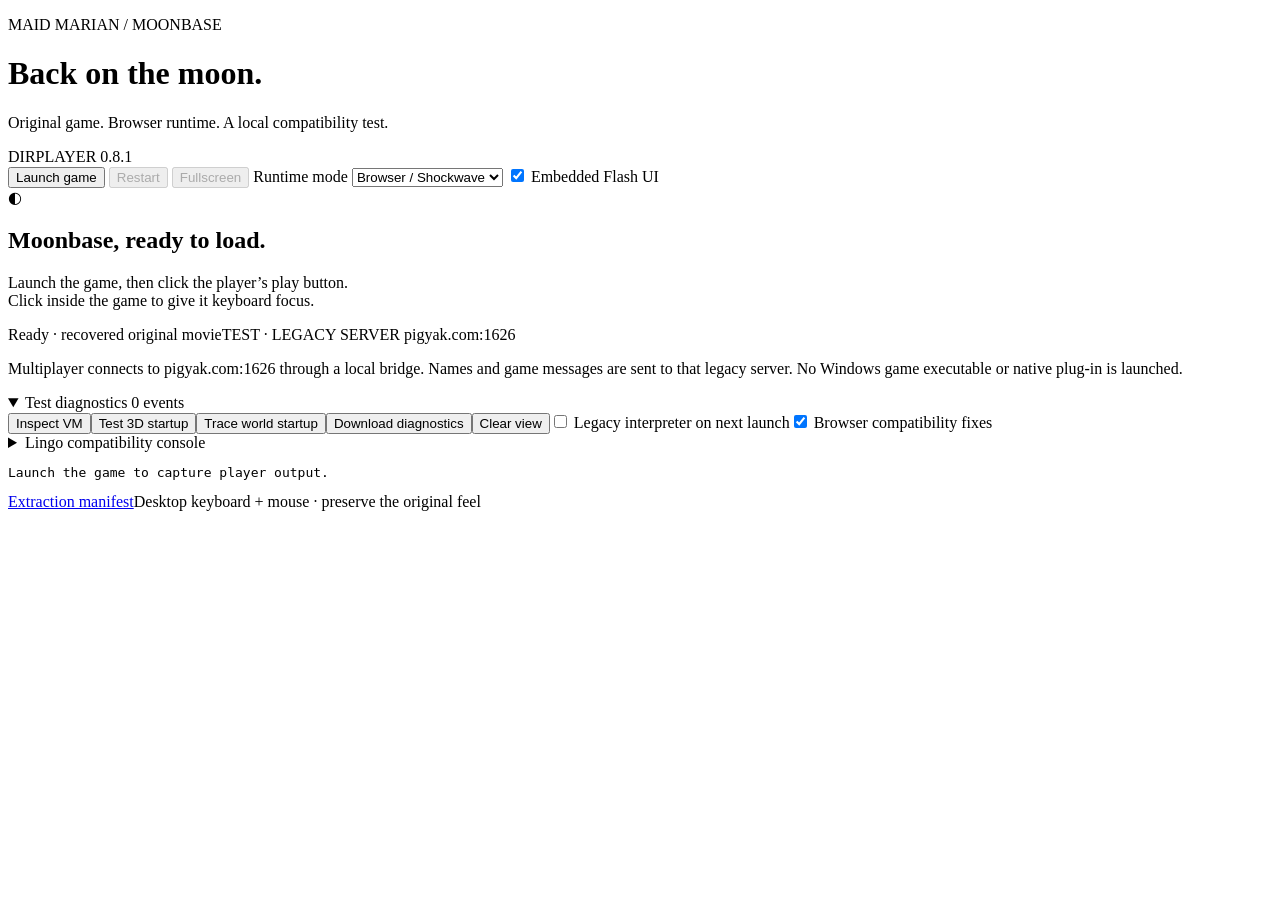
==== browser-test/public/index.html @ b787dd8d "first commit" ====
<!doctype html>
<html lang="en">
<head>
  <meta charset="utf-8"><meta name="viewport" content="width=device-width, initial-scale=1">
  <title>Moonbase · Browser test</title>
  <link rel="stylesheet" href="/styles.css">
  <script src="/app.js" defer></script>
</head>
<body>
  <main>
    <header><div><p class="eyebrow">MAID MARIAN / MOONBASE</p><h1>Back on the moon.</h1>
      <p class="intro">Original game. Browser runtime. A local compatibility test.</p></div>
      <span class="version">DIRPLAYER 0.8.1</span></header>
    <section class="toolbar" aria-label="Player controls">
      <button id="start" class="primary">Launch game</button>
      <button id="reload" disabled>Restart</button>
      <button id="fullscreen" disabled>Fullscreen</button>
      <label>Runtime mode <select id="mode"><option value="Shockwave">Browser / Shockwave</option><option value="Projector">Original projector</option></select></label>
      <label class="check"><input type="checkbox" id="flash" checked> Embedded Flash UI</label>
    </section>
    <section class="stage-shell" aria-label="Moonbase game">
      <div id="placeholder"><div class="moon" aria-hidden="true">◐</div><h2>Moonbase, ready to load.</h2>
        <p>Launch the game, then click the player’s play button.<br>Click inside the game to give it keyboard focus.</p></div>
      <iframe id="game" title="Moonbase game player" hidden allow="autoplay; fullscreen" sandbox="allow-scripts allow-same-origin allow-pointer-lock allow-downloads"></iframe>
    </section>
    <div class="status-line"><span id="status" role="status">Ready · recovered original movie</span><span>TEST · LEGACY SERVER pigyak.com:1626</span></div>
    <p class="note">Multiplayer connects to pigyak.com:1626 through a local bridge. Names and game messages are sent to that legacy server. No Windows game executable or native plug-in is launched.</p>
    <details open><summary>Test diagnostics <span id="count">0 events</span></summary>
      <div class="diagnostic-actions"><button id="inspect">Inspect VM</button><button id="test3d">Test 3D startup</button><button id="traceworld">Trace world startup</button><button id="download">Download diagnostics</button><button id="clear">Clear view</button><label><input type="checkbox" id="legacy"> Legacy interpreter on next launch</label><label><input type="checkbox" id="terrain" checked> Browser compatibility fixes</label></div>
      <details><summary>Lingo compatibility console</summary><label for="lingo">One expression or command per line (local VM)</label><textarea id="lingo" rows="5" style="display:block;width:100%;box-sizing:border-box"></textarea><button id="runlingo">Run Lingo</button></details>
      <pre id="log" aria-label="Player diagnostic log">Launch the game to capture player output.</pre>
    </details>
    <footer><a href="/game/manifest.json" target="_blank" rel="noopener">Extraction manifest</a><span>Desktop keyboard + mouse · preserve the original feel</span></footer>
  </main>
</body>
</html>
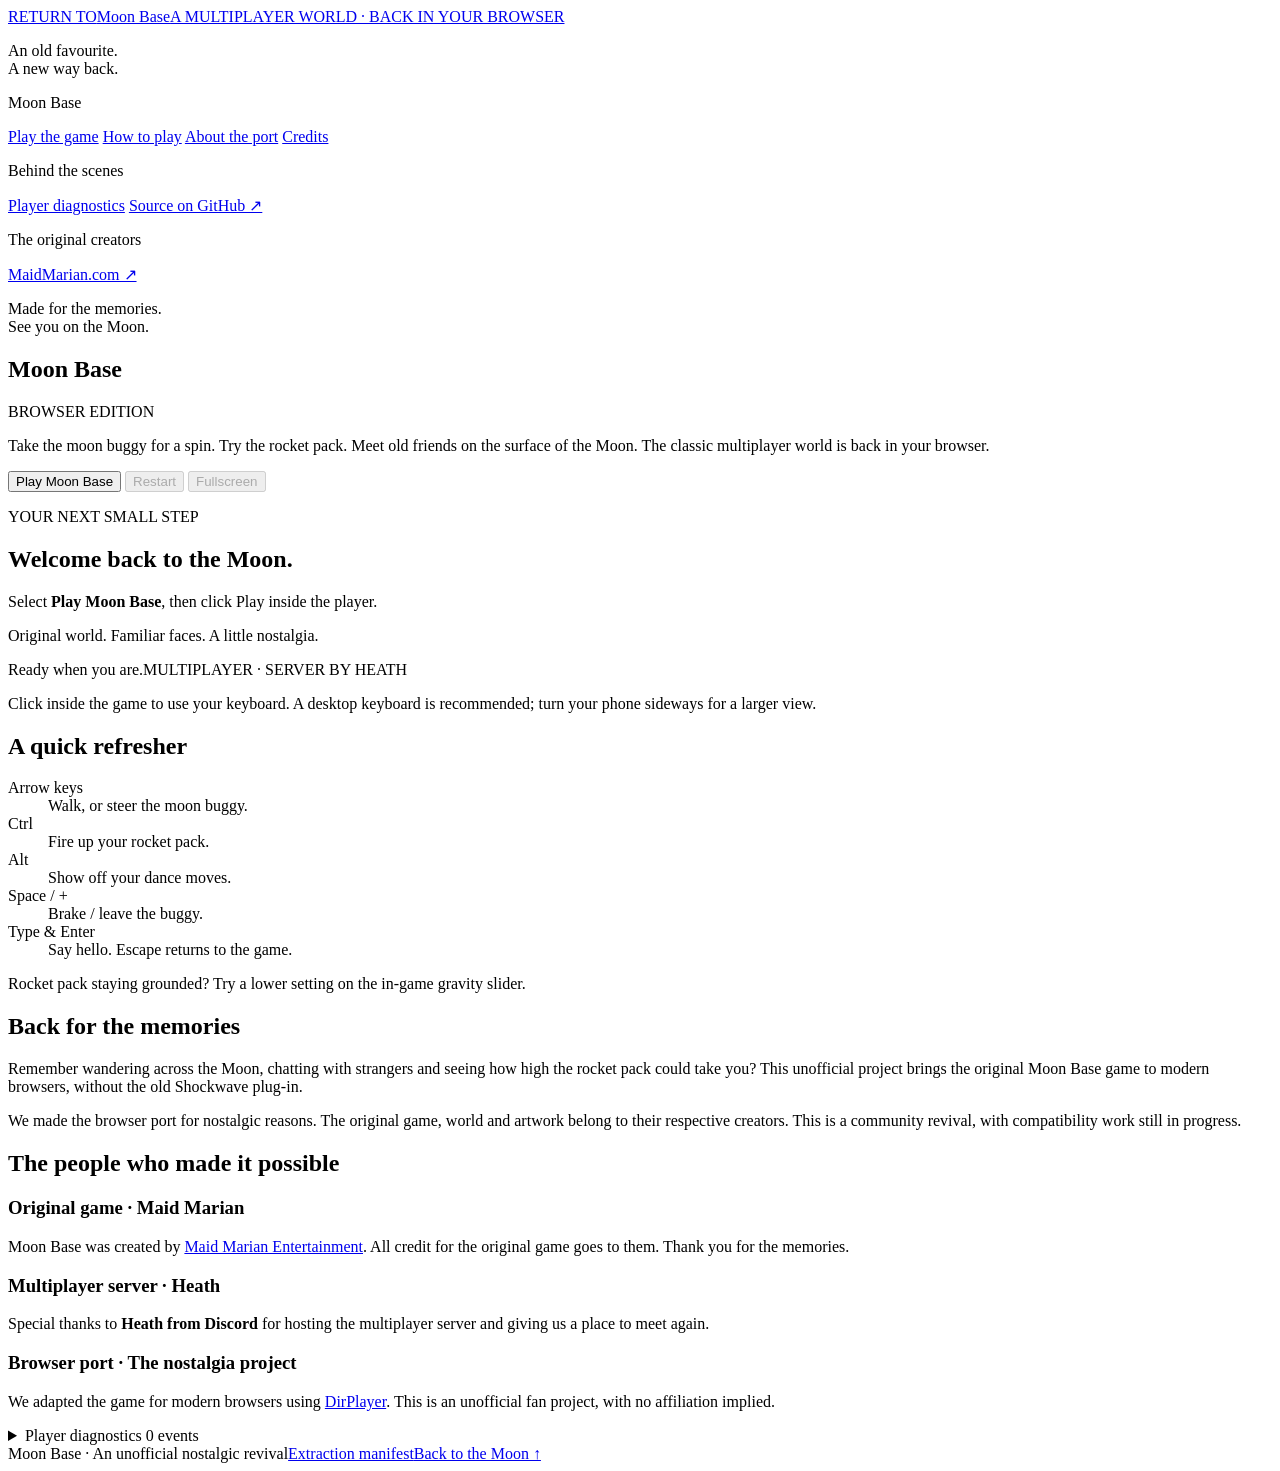
==== commit ba4286e9: "Restore old-school site layout with responsive player and creator credits" ====
--- a/browser-test/public/index.html
+++ b/browser-test/public/index.html
@@ -2,35 +2,77 @@
 <html lang="en">
 <head>
   <meta charset="utf-8"><meta name="viewport" content="width=device-width, initial-scale=1">
-  <title>Moonbase · Browser test</title>
+  <meta name="theme-color" content="#120b02">
+  <meta name="description" content="Return to Moon Base, the classic Maid Marian multiplayer game. An unofficial browser port made for nostalgia, with a server hosted by Heath from Discord.">
+  <title>Moon Base · A nostalgic browser revival</title>
   <link rel="stylesheet" href="/styles.css">
   <script src="/app.js" defer></script>
 </head>
 <body>
-  <main>
-    <header><div><p class="eyebrow">MAID MARIAN / MOONBASE</p><h1>Back on the moon.</h1>
-      <p class="intro">Original game. Browser runtime. A local compatibility test.</p></div>
-      <span class="version">DIRPLAYER 0.8.1</span></header>
-    <section class="toolbar" aria-label="Player controls">
-      <button id="start" class="primary">Launch game</button>
-      <button id="reload" disabled>Restart</button>
-      <button id="fullscreen" disabled>Fullscreen</button>
-      <label>Runtime mode <select id="mode"><option value="Shockwave">Browser / Shockwave</option><option value="Projector">Original projector</option></select></label>
-      <label class="check"><input type="checkbox" id="flash" checked> Embedded Flash UI</label>
-    </section>
-    <section class="stage-shell" aria-label="Moonbase game">
-      <div id="placeholder"><div class="moon" aria-hidden="true">◐</div><h2>Moonbase, ready to load.</h2>
-        <p>Launch the game, then click the player’s play button.<br>Click inside the game to give it keyboard focus.</p></div>
-      <iframe id="game" title="Moonbase game player" hidden allow="autoplay; fullscreen" sandbox="allow-scripts allow-same-origin allow-pointer-lock allow-downloads"></iframe>
-    </section>
-    <div class="status-line"><span id="status" role="status">Ready · recovered original movie</span><span>TEST · LEGACY SERVER pigyak.com:1626</span></div>
-    <p class="note">Multiplayer connects to pigyak.com:1626 through a local bridge. Names and game messages are sent to that legacy server. No Windows game executable or native plug-in is launched.</p>
-    <details open><summary>Test diagnostics <span id="count">0 events</span></summary>
-      <div class="diagnostic-actions"><button id="inspect">Inspect VM</button><button id="test3d">Test 3D startup</button><button id="traceworld">Trace world startup</button><button id="download">Download diagnostics</button><button id="clear">Clear view</button><label><input type="checkbox" id="legacy"> Legacy interpreter on next launch</label><label><input type="checkbox" id="terrain" checked> Browser compatibility fixes</label></div>
-      <details><summary>Lingo compatibility console</summary><label for="lingo">One expression or command per line (local VM)</label><textarea id="lingo" rows="5" style="display:block;width:100%;box-sizing:border-box"></textarea><button id="runlingo">Run Lingo</button></details>
-      <pre id="log" aria-label="Player diagnostic log">Launch the game to capture player output.</pre>
-    </details>
-    <footer><a href="/game/manifest.json" target="_blank" rel="noopener">Extraction manifest</a><span>Desktop keyboard + mouse · preserve the original feel</span></footer>
-  </main>
+  <div class="site-wrap">
+    <header class="masthead">
+      <a class="wordmark" href="#play" aria-label="Moon Base home"><span class="wordmark-top">RETURN TO</span><span class="wordmark-title">Moon Base</span><span class="wordmark-bottom">A MULTIPLAYER WORLD · BACK IN YOUR BROWSER</span></a>
+      <div class="header-moon" aria-hidden="true"></div>
+      <p class="masthead-note">An old favourite.<br>A new way back.</p>
+    </header>
+    <div class="site-layout">
+      <aside class="sidebar">
+        <nav aria-label="Main navigation">
+          <p class="nav-heading">Moon Base</p>
+          <a href="#play" aria-current="page">Play the game</a>
+          <a href="#how-to-play">How to play</a>
+          <a href="#about">About the port</a>
+          <a href="#credits">Credits</a>
+          <p class="nav-heading">Behind the scenes</p>
+          <a href="#diagnostics">Player diagnostics</a>
+          <a href="https://github.com/SebastianBoender/MoonbaseMMOBrowserPort" target="_blank" rel="noopener">Source on GitHub ↗</a>
+          <p class="nav-heading">The original creators</p>
+          <a href="http://www.maidmarian.com/" target="_blank" rel="noopener">MaidMarian.com ↗</a>
+        </nav>
+        <p class="sidebar-note">Made for the memories.<br>See you on the Moon.</p>
+      </aside>
+      <main class="parchment">
+        <section id="play" class="play-section" aria-labelledby="page-title">
+          <div class="section-heading"><h1 id="page-title">Moon Base</h1><span class="small-tag">BROWSER EDITION</span></div>
+          <p class="intro">Take the moon buggy for a spin. Try the rocket pack. Meet old friends on the surface of the Moon. The classic multiplayer world is back in your browser.</p>
+          <section class="toolbar" aria-label="Player controls">
+            <button id="start" class="primary">Play Moon Base</button>
+            <button id="reload" disabled>Restart</button>
+            <button id="fullscreen" disabled>Fullscreen</button>
+          </section>
+          <section class="stage-shell" aria-label="Moonbase game">
+            <div id="placeholder"><div class="welcome-moon" aria-hidden="true"></div><p class="welcome-kicker">YOUR NEXT SMALL STEP</p><h2>Welcome back to the Moon.</h2><p>Select <strong>Play Moon Base</strong>, then click Play inside the player.</p><p class="welcome-caption">Original world. Familiar faces. A little nostalgia.</p></div>
+            <iframe id="game" title="Moonbase game player" hidden allow="autoplay; fullscreen" sandbox="allow-scripts allow-same-origin allow-pointer-lock allow-downloads"></iframe>
+          </section>
+          <div class="status-line"><span id="status" role="status">Ready when you are.</span><span>MULTIPLAYER · SERVER BY HEATH</span></div>
+          <p class="player-hint">Click inside the game to use your keyboard. A desktop keyboard is recommended; turn your phone sideways for a larger view.</p>
+        </section>
+        <section class="article-section" id="how-to-play" aria-labelledby="controls-heading">
+          <h2 id="controls-heading">A quick refresher</h2>
+          <dl class="controls"><div><dt>Arrow keys</dt><dd>Walk, or steer the moon buggy.</dd></div><div><dt>Ctrl</dt><dd>Fire up your rocket pack.</dd></div><div><dt>Alt</dt><dd>Show off your dance moves.</dd></div><div><dt>Space / +</dt><dd>Brake / leave the buggy.</dd></div><div><dt>Type &amp; Enter</dt><dd>Say hello. Escape returns to the game.</dd></div></dl>
+          <p class="small-print">Rocket pack staying grounded? Try a lower setting on the in-game gravity slider.</p>
+        </section>
+        <section class="article-section" id="about" aria-labelledby="about-heading">
+          <h2 id="about-heading">Back for the memories</h2>
+          <p>Remember wandering across the Moon, chatting with strangers and seeing how high the rocket pack could take you? This unofficial project brings the original Moon Base game to modern browsers, without the old Shockwave plug-in.</p>
+          <p>We made the browser port for nostalgic reasons. The original game, world and artwork belong to their respective creators. This is a community revival, with compatibility work still in progress.</p>
+        </section>
+        <section class="article-section credits" id="credits" aria-labelledby="credits-heading">
+          <h2 id="credits-heading">The people who made it possible</h2>
+          <div class="credit"><h3>Original game · Maid Marian</h3><p>Moon Base was created by <a href="http://www.maidmarian.com/" target="_blank" rel="noopener">Maid Marian Entertainment</a>. All credit for the original game goes to them. Thank you for the memories.</p></div>
+          <div class="credit"><h3>Multiplayer server · Heath</h3><p>Special thanks to <strong>Heath from Discord</strong> for hosting the multiplayer server and giving us a place to meet again.</p></div>
+          <div class="credit"><h3>Browser port · The nostalgia project</h3><p>We adapted the game for modern browsers using <a href="https://github.com/igorlira/dirplayer-rs" target="_blank" rel="noopener">DirPlayer</a>. This is an unofficial fan project, with no affiliation implied.</p></div>
+        </section>
+        <details id="diagnostics" class="diagnostics"><summary>Player diagnostics <span id="count">0 events</span></summary>
+          <div class="runtime-options"><label>Runtime mode <select id="mode"><option value="Shockwave">Browser / Shockwave</option><option value="Projector">Original projector</option></select></label><label><input type="checkbox" id="flash" checked> Embedded Flash UI</label></div>
+          <p class="note">Multiplayer connects to pigyak.com:1626 through a bridge. Your player name and game messages are sent to that server.</p>
+          <div class="diagnostic-actions"><button id="inspect">Inspect VM</button><button id="test3d">Test 3D startup</button><button id="traceworld">Trace world startup</button><button id="download">Download diagnostics</button><button id="clear">Clear view</button><label><input type="checkbox" id="legacy"> Legacy interpreter on next launch</label><label><input type="checkbox" id="terrain" checked> Browser compatibility fixes</label></div>
+          <details class="lingo-console"><summary>Lingo compatibility console</summary><div class="lingo-body"><label for="lingo">One expression or command per line (local VM)</label><textarea id="lingo" rows="5"></textarea><button id="runlingo">Run Lingo</button></div></details>
+          <pre id="log" aria-label="Player diagnostic log">Launch the game to capture player output.</pre>
+        </details>
+        <footer><span>Moon Base · An unofficial nostalgic revival</span><a href="/game/manifest.json" target="_blank" rel="noopener">Extraction manifest</a><a href="#play">Back to the Moon ↑</a></footer>
+      </main>
+    </div>
+  </div>
 </body>
 </html>
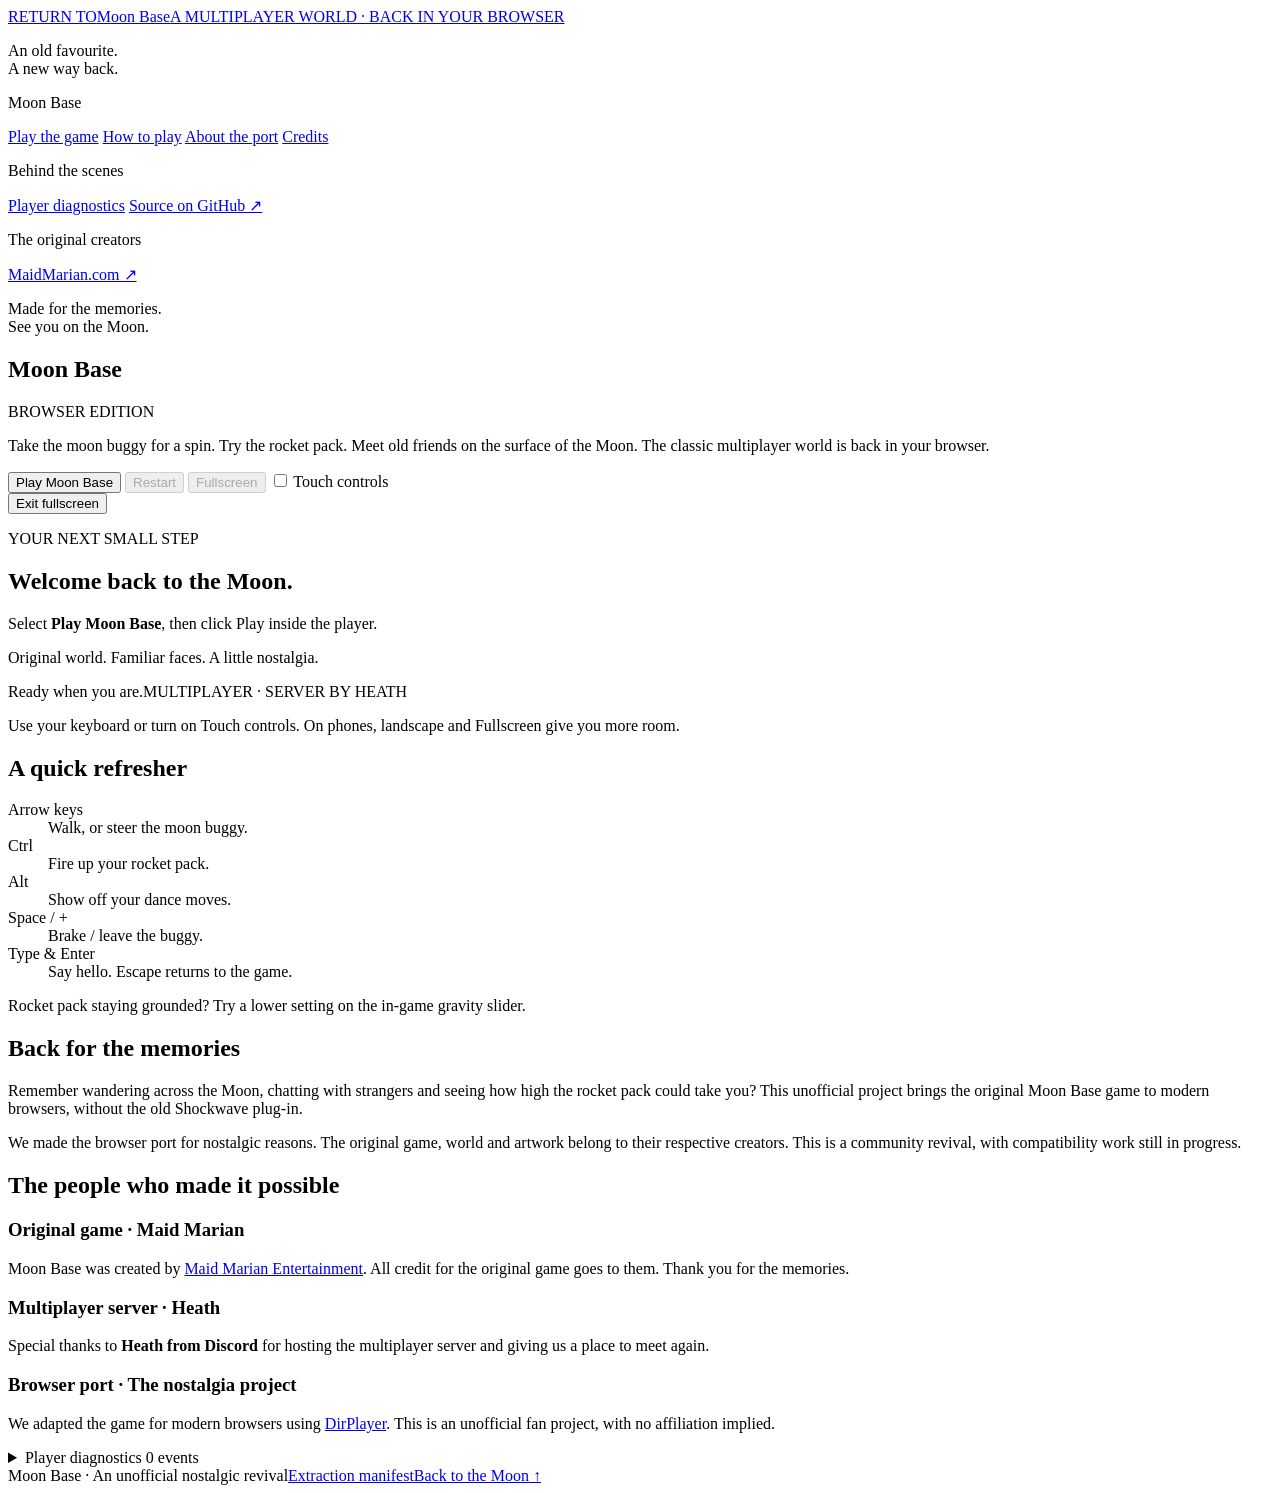
==== commit 1078c69f: "Add responsive mobile controls and correct scaled game taps" ====
--- a/browser-test/public/index.html
+++ b/browser-test/public/index.html
@@ -7,6 +7,7 @@
   <title>Moon Base · A nostalgic browser revival</title>
   <link rel="stylesheet" href="/styles.css">
   <script src="/app.js" defer></script>
+  <script src="/touch-controls.js" defer></script>
 </head>
 <body>
   <div class="site-wrap">
@@ -39,13 +40,37 @@
             <button id="start" class="primary">Play Moon Base</button>
             <button id="reload" disabled>Restart</button>
             <button id="fullscreen" disabled>Fullscreen</button>
+            <label class="touch-toggle"><input type="checkbox" id="touch-toggle"> Touch controls</label>
           </section>
+          <div id="play-surface">
+          <button id="exit-fullscreen" type="button">Exit fullscreen</button>
           <section class="stage-shell" aria-label="Moonbase game">
             <div id="placeholder"><div class="welcome-moon" aria-hidden="true"></div><p class="welcome-kicker">YOUR NEXT SMALL STEP</p><h2>Welcome back to the Moon.</h2><p>Select <strong>Play Moon Base</strong>, then click Play inside the player.</p><p class="welcome-caption">Original world. Familiar faces. A little nostalgia.</p></div>
             <iframe id="game" title="Moonbase game player" hidden allow="autoplay; fullscreen" sandbox="allow-scripts allow-same-origin allow-pointer-lock allow-downloads"></iframe>
           </section>
+          <section id="touch-controls" class="touch-controls" aria-label="Touch game controls" hidden>
+            <p id="touch-status" role="status">Launch the game, then tap Play inside the player.</p>
+            <form id="touch-name-form" class="touch-form" hidden><label for="touch-name">Character name</label><div><input id="touch-name" maxlength="20" autocomplete="nickname" autocapitalize="off" spellcheck="false" required><button type="submit">Set name</button></div><small>Then tap Login in the game. Review the original terms there.</small></form>
+            <button id="touch-enter" class="primary" hidden>Enter Base</button>
+            <div class="touch-pad-row">
+              <div class="direction-pad" role="group" aria-label="Movement">
+                <button disabled data-game-key="forward" class="pad-up" aria-label="Move forward">↑</button>
+                <button disabled data-game-key="left" class="pad-left" aria-label="Turn left">←</button>
+                <span class="pad-center" aria-hidden="true">✦</span>
+                <button disabled data-game-key="right" class="pad-right" aria-label="Turn right">→</button>
+                <button disabled data-game-key="back" class="pad-down" aria-label="Move backward">↓</button>
+              </div>
+              <div class="touch-actions" role="group" aria-label="Game actions">
+                <button disabled data-game-key="jetpack">Jetpack</button><button disabled data-game-key="dance">Dance</button>
+                <button disabled data-game-key="brake">Brake</button><button disabled data-game-key="exit">Exit car</button>
+              </div>
+            </div>
+            <div class="touch-utilities"><button id="touch-chat-toggle" disabled>Chat</button><span>Hold to move. Use two fingers to move and fly.</span></div>
+            <form id="touch-chat-form" class="touch-form" hidden><label for="touch-chat">Message</label><div><input id="touch-chat" maxlength="200" autocomplete="off" enterkeyhint="send" spellcheck="false"><button id="touch-send" type="submit">Send</button><button id="touch-chat-close" type="button">Close</button></div><small id="touch-chat-status" role="status"></small></form>
+          </section>
+          </div>
           <div class="status-line"><span id="status" role="status">Ready when you are.</span><span>MULTIPLAYER · SERVER BY HEATH</span></div>
-          <p class="player-hint">Click inside the game to use your keyboard. A desktop keyboard is recommended; turn your phone sideways for a larger view.</p>
+          <p class="player-hint">Use your keyboard or turn on Touch controls. On phones, landscape and Fullscreen give you more room.</p>
         </section>
         <section class="article-section" id="how-to-play" aria-labelledby="controls-heading">
           <h2 id="controls-heading">A quick refresher</h2>
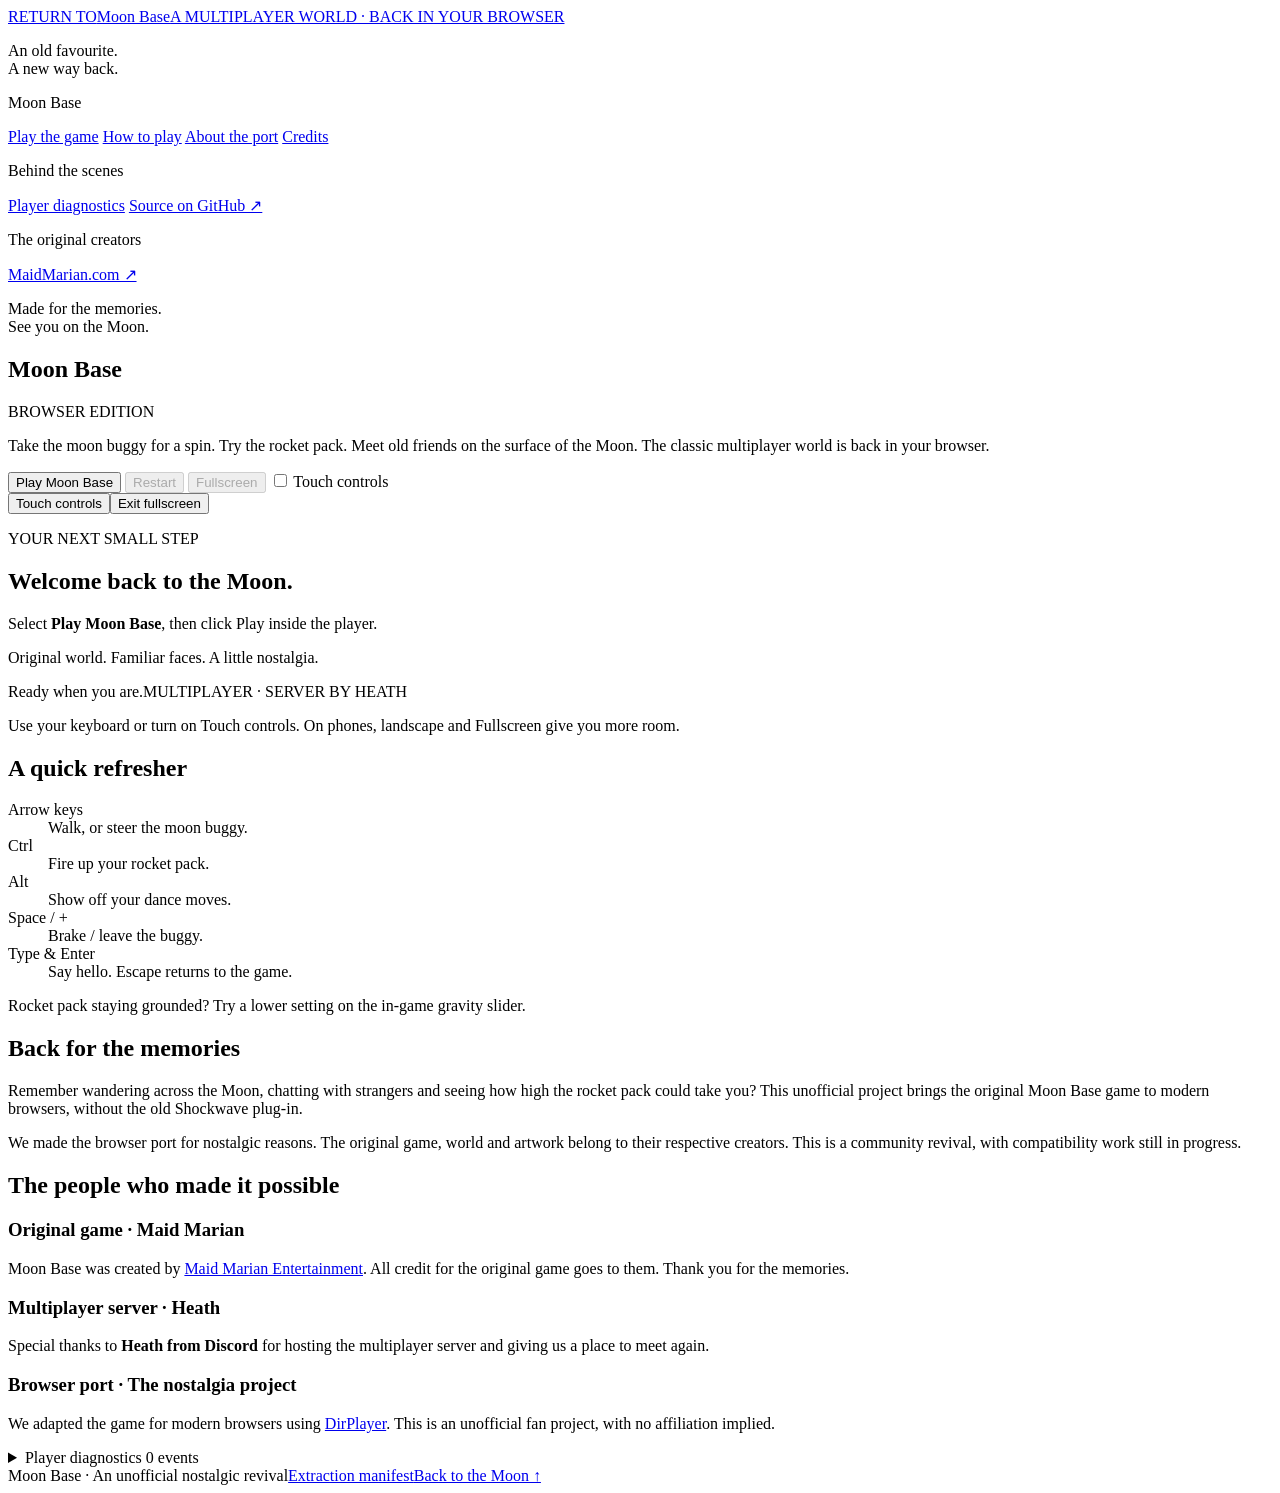
==== commit bd969b67: "Support fullscreen scaling, touch toolbar and mobile fallback" ====
--- a/browser-test/public/index.html
+++ b/browser-test/public/index.html
@@ -8,6 +8,7 @@
   <link rel="stylesheet" href="/styles.css">
   <script src="/app.js" defer></script>
   <script src="/touch-controls.js" defer></script>
+  <script src="/fullscreen.js" defer></script>
 </head>
 <body>
   <div class="site-wrap">
@@ -43,7 +44,7 @@
             <label class="touch-toggle"><input type="checkbox" id="touch-toggle"> Touch controls</label>
           </section>
           <div id="play-surface">
-          <button id="exit-fullscreen" type="button">Exit fullscreen</button>
+          <div class="fullscreen-tools"><button id="fullscreen-touch" type="button" aria-pressed="false">Touch controls</button><button id="exit-fullscreen" type="button">Exit fullscreen</button></div>
           <section class="stage-shell" aria-label="Moonbase game">
             <div id="placeholder"><div class="welcome-moon" aria-hidden="true"></div><p class="welcome-kicker">YOUR NEXT SMALL STEP</p><h2>Welcome back to the Moon.</h2><p>Select <strong>Play Moon Base</strong>, then click Play inside the player.</p><p class="welcome-caption">Original world. Familiar faces. A little nostalgia.</p></div>
             <iframe id="game" title="Moonbase game player" hidden allow="autoplay; fullscreen" sandbox="allow-scripts allow-same-origin allow-pointer-lock allow-downloads"></iframe>
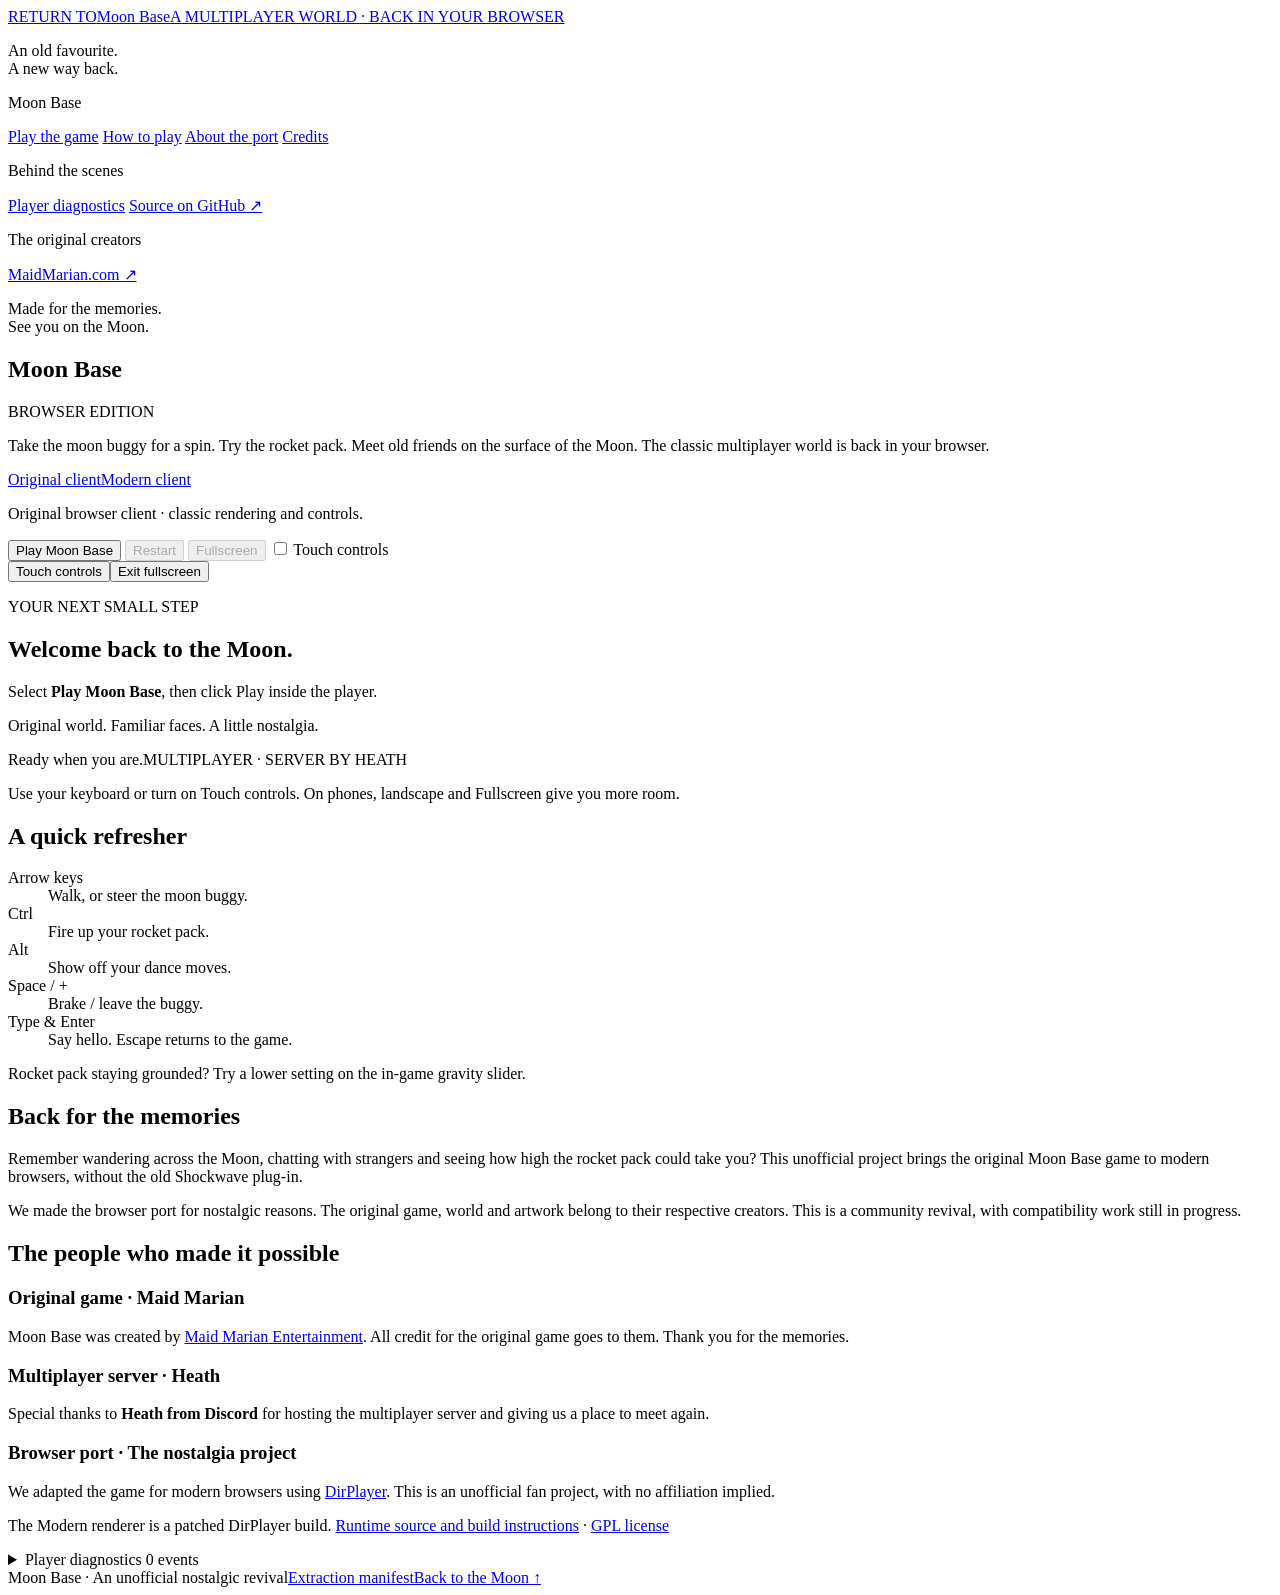
==== commit d49c149f: "Offer separate Modern client with live quality controls and recovery" ====
--- a/browser-test/public/index.html
+++ b/browser-test/public/index.html
@@ -6,6 +6,8 @@
   <meta name="description" content="Return to Moon Base, the classic Maid Marian multiplayer game. An unofficial browser port made for nostalgia, with a server hosted by Heath from Discord.">
   <title>Moon Base · A nostalgic browser revival</title>
   <link rel="stylesheet" href="/styles.css">
+  <script src="/resolution.js" defer></script>
+  <script src="/graphics.js" defer></script>
   <script src="/app.js" defer></script>
   <script src="/touch-controls.js" defer></script>
   <script src="/fullscreen.js" defer></script>
@@ -37,6 +39,9 @@
         <section id="play" class="play-section" aria-labelledby="page-title">
           <div class="section-heading"><h1 id="page-title">Moon Base</h1><span class="small-tag">BROWSER EDITION</span></div>
           <p class="intro">Take the moon buggy for a spin. Try the rocket pack. Meet old friends on the surface of the Moon. The classic multiplayer world is back in your browser.</p>
+          <div class="client-switch" aria-label="Choose client"><a id="original-client" href="?client=original#play">Original client</a><a id="modern-client" href="?client=modern#play">Modern client</a></div>
+          <p id="client-note">Original browser client · classic rendering and controls.</p>
+          <section id="modern-settings" hidden aria-label="Modern graphics"><label for="resolution">Render resolution</label> <select id="resolution"></select><p id="render-status" role="status">Choose a quality, then launch. Higher resolutions use more GPU resources.</p><p id="render-metrics"></p><button id="render-recover" hidden>Use Original quality</button></section>
           <section class="toolbar" aria-label="Player controls">
             <button id="start" class="primary">Play Moon Base</button>
             <button id="reload" disabled>Restart</button>
@@ -44,7 +49,7 @@
             <label class="touch-toggle"><input type="checkbox" id="touch-toggle"> Touch controls</label>
           </section>
           <div id="play-surface">
-          <div class="fullscreen-tools"><button id="fullscreen-touch" type="button" aria-pressed="false">Touch controls</button><button id="exit-fullscreen" type="button">Exit fullscreen</button></div>
+          <div class="fullscreen-tools"><label id="fullscreen-quality" hidden>Quality <select id="fullscreen-resolution" aria-label="Fullscreen render resolution"></select><span id="fullscreen-render-status" role="status"></span></label><button id="fullscreen-touch" type="button" aria-pressed="false">Touch controls</button><button id="exit-fullscreen" type="button">Exit fullscreen</button></div>
           <section class="stage-shell" aria-label="Moonbase game">
             <div id="placeholder"><div class="welcome-moon" aria-hidden="true"></div><p class="welcome-kicker">YOUR NEXT SMALL STEP</p><h2>Welcome back to the Moon.</h2><p>Select <strong>Play Moon Base</strong>, then click Play inside the player.</p><p class="welcome-caption">Original world. Familiar faces. A little nostalgia.</p></div>
             <iframe id="game" title="Moonbase game player" hidden allow="autoplay; fullscreen" sandbox="allow-scripts allow-same-origin allow-pointer-lock allow-downloads"></iframe>
@@ -87,13 +92,14 @@
           <h2 id="credits-heading">The people who made it possible</h2>
           <div class="credit"><h3>Original game · Maid Marian</h3><p>Moon Base was created by <a href="http://www.maidmarian.com/" target="_blank" rel="noopener">Maid Marian Entertainment</a>. All credit for the original game goes to them. Thank you for the memories.</p></div>
           <div class="credit"><h3>Multiplayer server · Heath</h3><p>Special thanks to <strong>Heath from Discord</strong> for hosting the multiplayer server and giving us a place to meet again.</p></div>
-          <div class="credit"><h3>Browser port · The nostalgia project</h3><p>We adapted the game for modern browsers using <a href="https://github.com/igorlira/dirplayer-rs" target="_blank" rel="noopener">DirPlayer</a>. This is an unofficial fan project, with no affiliation implied.</p></div>
+          <div class="credit"><h3>Browser port · The nostalgia project</h3><p>We adapted the game for modern browsers using <a href="https://github.com/igorlira/dirplayer-rs" target="_blank" rel="noopener">DirPlayer</a>. This is an unofficial fan project, with no affiliation implied.</p><p>The Modern renderer is a patched DirPlayer build. <a href="/vendor/dirplayer-0.8.1/modern-source/README.md">Runtime source and build instructions</a> · <a href="/vendor/dirplayer-0.8.1/modern-source/LICENSE">GPL license</a></p></div>
         </section>
         <details id="diagnostics" class="diagnostics"><summary>Player diagnostics <span id="count">0 events</span></summary>
           <div class="runtime-options"><label>Runtime mode <select id="mode"><option value="Shockwave">Browser / Shockwave</option><option value="Projector">Original projector</option></select></label><label><input type="checkbox" id="flash" checked> Embedded Flash UI</label></div>
           <p class="note">Multiplayer connects to pigyak.com:1626 through a bridge. Your player name and game messages are sent to that server.</p>
           <div class="diagnostic-actions"><button id="inspect">Inspect VM</button><button id="test3d">Test 3D startup</button><button id="traceworld">Trace world startup</button><button id="download">Download diagnostics</button><button id="clear">Clear view</button><label><input type="checkbox" id="legacy"> Legacy interpreter on next launch</label><label><input type="checkbox" id="terrain" checked> Browser compatibility fixes</label></div>
           <details class="lingo-console"><summary>Lingo compatibility console</summary><div class="lingo-body"><label for="lingo">One expression or command per line (local VM)</label><textarea id="lingo" rows="5"></textarea><button id="runlingo">Run Lingo</button></div></details>
+          <details id="graphics-diagnostics"><summary>Graphics diagnostics</summary><button id="test-graphics-recovery" hidden>Test graphics recovery</button><pre id="render-details">No graphics samples yet.</pre></details>
           <pre id="log" aria-label="Player diagnostic log">Launch the game to capture player output.</pre>
         </details>
         <footer><span>Moon Base · An unofficial nostalgic revival</span><a href="/game/manifest.json" target="_blank" rel="noopener">Extraction manifest</a><a href="#play">Back to the Moon ↑</a></footer>
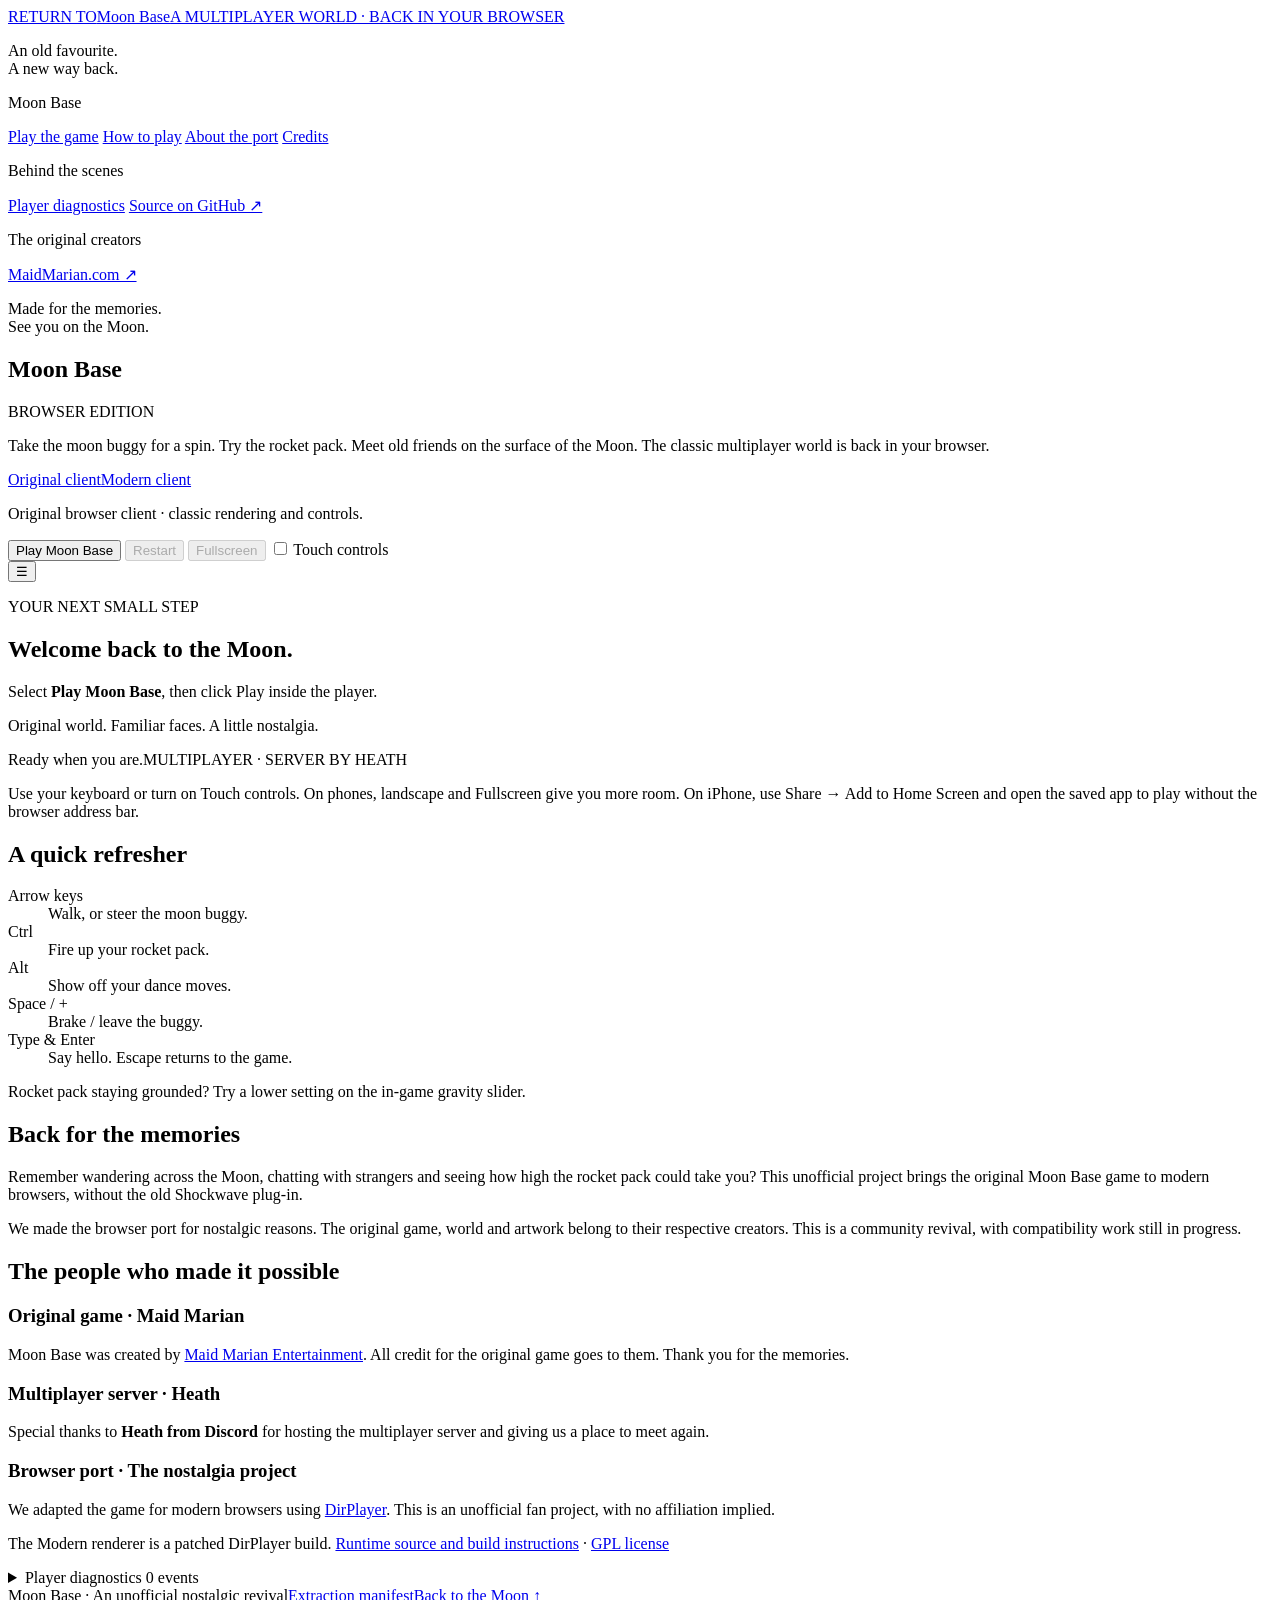
==== commit 89438490: "Make mobile fullscreen immersive with transparent game controls" ====
--- a/browser-test/public/index.html
+++ b/browser-test/public/index.html
@@ -1,8 +1,13 @@
 <!doctype html>
 <html lang="en">
 <head>
-  <meta charset="utf-8"><meta name="viewport" content="width=device-width, initial-scale=1">
-  <meta name="theme-color" content="#120b02">
+  <meta charset="utf-8"><meta name="viewport" content="width=device-width, initial-scale=1, viewport-fit=cover">
+  <meta name="theme-color" content="#000000">
+  <meta name="apple-mobile-web-app-capable" content="yes">
+  <meta name="apple-mobile-web-app-status-bar-style" content="black-translucent">
+  <meta name="apple-mobile-web-app-title" content="Moon Base">
+  <link rel="manifest" href="/manifest.webmanifest">
+  <link rel="apple-touch-icon" href="/icons/moonbase-192.png">
   <meta name="description" content="Return to Moon Base, the classic Maid Marian multiplayer game. An unofficial browser port made for nostalgia, with a server hosted by Heath from Discord.">
   <title>Moon Base · A nostalgic browser revival</title>
   <link rel="stylesheet" href="/styles.css">
@@ -49,7 +54,7 @@
             <label class="touch-toggle"><input type="checkbox" id="touch-toggle"> Touch controls</label>
           </section>
           <div id="play-surface">
-          <div class="fullscreen-tools"><label id="fullscreen-quality" hidden>Quality <select id="fullscreen-resolution" aria-label="Fullscreen render resolution"></select><span id="fullscreen-render-status" role="status"></span></label><button id="fullscreen-touch" type="button" aria-pressed="false">Touch controls</button><button id="exit-fullscreen" type="button">Exit fullscreen</button></div>
+          <div class="fullscreen-tools"><button id="fullscreen-menu-toggle" type="button" aria-label="Game menu" aria-expanded="false" aria-controls="fullscreen-menu">☰</button><div id="fullscreen-menu" hidden><label id="fullscreen-quality" hidden>Quality <select id="fullscreen-resolution" aria-label="Fullscreen render resolution"></select><span id="fullscreen-render-status" role="status"></span></label><button id="fullscreen-touch" type="button" aria-pressed="false">Touch controls</button><button id="exit-fullscreen" type="button">Exit fullscreen</button></div></div>
           <section class="stage-shell" aria-label="Moonbase game">
             <div id="placeholder"><div class="welcome-moon" aria-hidden="true"></div><p class="welcome-kicker">YOUR NEXT SMALL STEP</p><h2>Welcome back to the Moon.</h2><p>Select <strong>Play Moon Base</strong>, then click Play inside the player.</p><p class="welcome-caption">Original world. Familiar faces. A little nostalgia.</p></div>
             <iframe id="game" title="Moonbase game player" hidden allow="autoplay; fullscreen" sandbox="allow-scripts allow-same-origin allow-pointer-lock allow-downloads"></iframe>
@@ -76,7 +81,7 @@
           </section>
           </div>
           <div class="status-line"><span id="status" role="status">Ready when you are.</span><span>MULTIPLAYER · SERVER BY HEATH</span></div>
-          <p class="player-hint">Use your keyboard or turn on Touch controls. On phones, landscape and Fullscreen give you more room.</p>
+          <p class="player-hint">Use your keyboard or turn on Touch controls. On phones, landscape and Fullscreen give you more room. On iPhone, use Share → Add to Home Screen and open the saved app to play without the browser address bar.</p>
         </section>
         <section class="article-section" id="how-to-play" aria-labelledby="controls-heading">
           <h2 id="controls-heading">A quick refresher</h2>
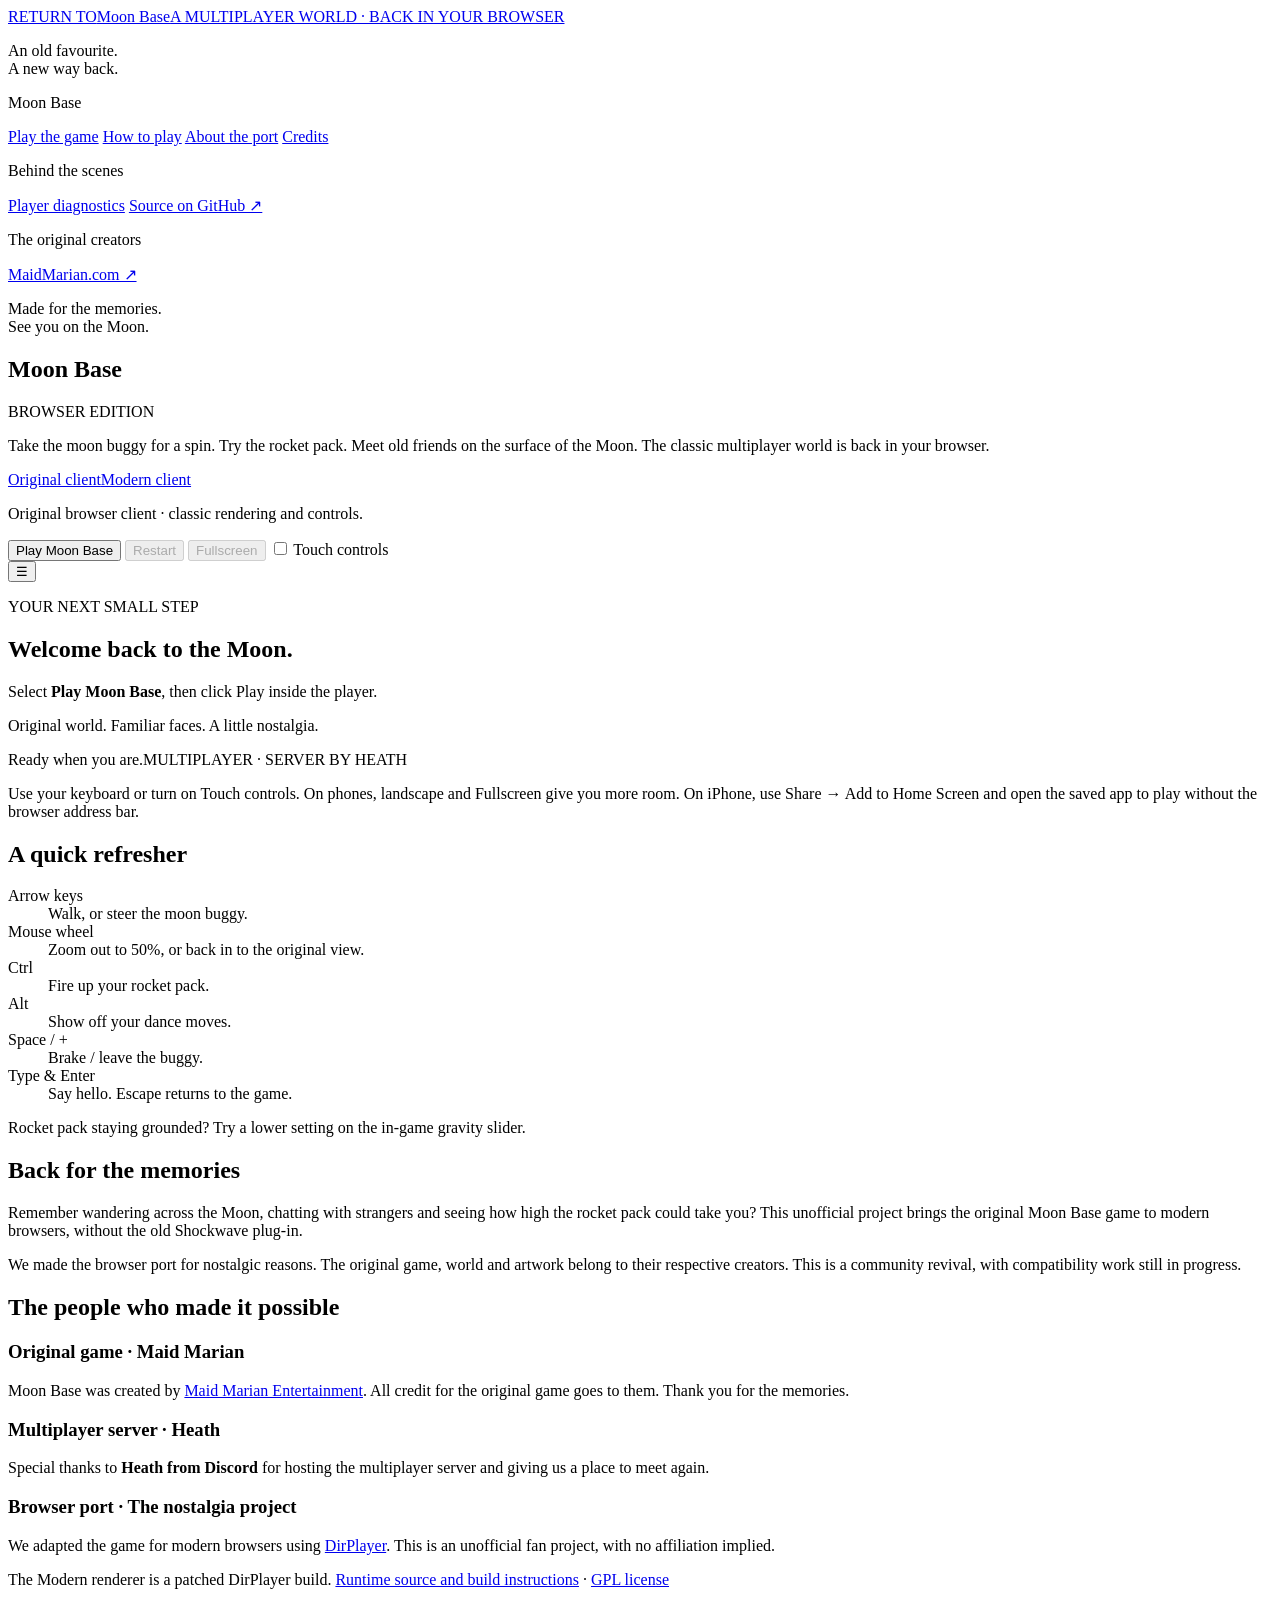
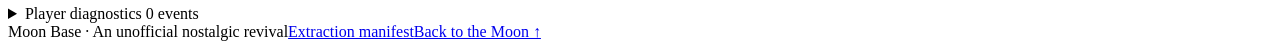
==== commit 37cdb97a: "Add mouse wheel camera zoom bounded to original POV and 50 percent" ====
--- a/browser-test/public/index.html
+++ b/browser-test/public/index.html
@@ -85,7 +85,7 @@
         </section>
         <section class="article-section" id="how-to-play" aria-labelledby="controls-heading">
           <h2 id="controls-heading">A quick refresher</h2>
-          <dl class="controls"><div><dt>Arrow keys</dt><dd>Walk, or steer the moon buggy.</dd></div><div><dt>Ctrl</dt><dd>Fire up your rocket pack.</dd></div><div><dt>Alt</dt><dd>Show off your dance moves.</dd></div><div><dt>Space / +</dt><dd>Brake / leave the buggy.</dd></div><div><dt>Type &amp; Enter</dt><dd>Say hello. Escape returns to the game.</dd></div></dl>
+          <dl class="controls"><div><dt>Arrow keys</dt><dd>Walk, or steer the moon buggy.</dd></div><div><dt>Mouse wheel</dt><dd>Zoom out to 50%, or back in to the original view.</dd></div><div><dt>Ctrl</dt><dd>Fire up your rocket pack.</dd></div><div><dt>Alt</dt><dd>Show off your dance moves.</dd></div><div><dt>Space / +</dt><dd>Brake / leave the buggy.</dd></div><div><dt>Type &amp; Enter</dt><dd>Say hello. Escape returns to the game.</dd></div></dl>
           <p class="small-print">Rocket pack staying grounded? Try a lower setting on the in-game gravity slider.</p>
         </section>
         <section class="article-section" id="about" aria-labelledby="about-heading">
